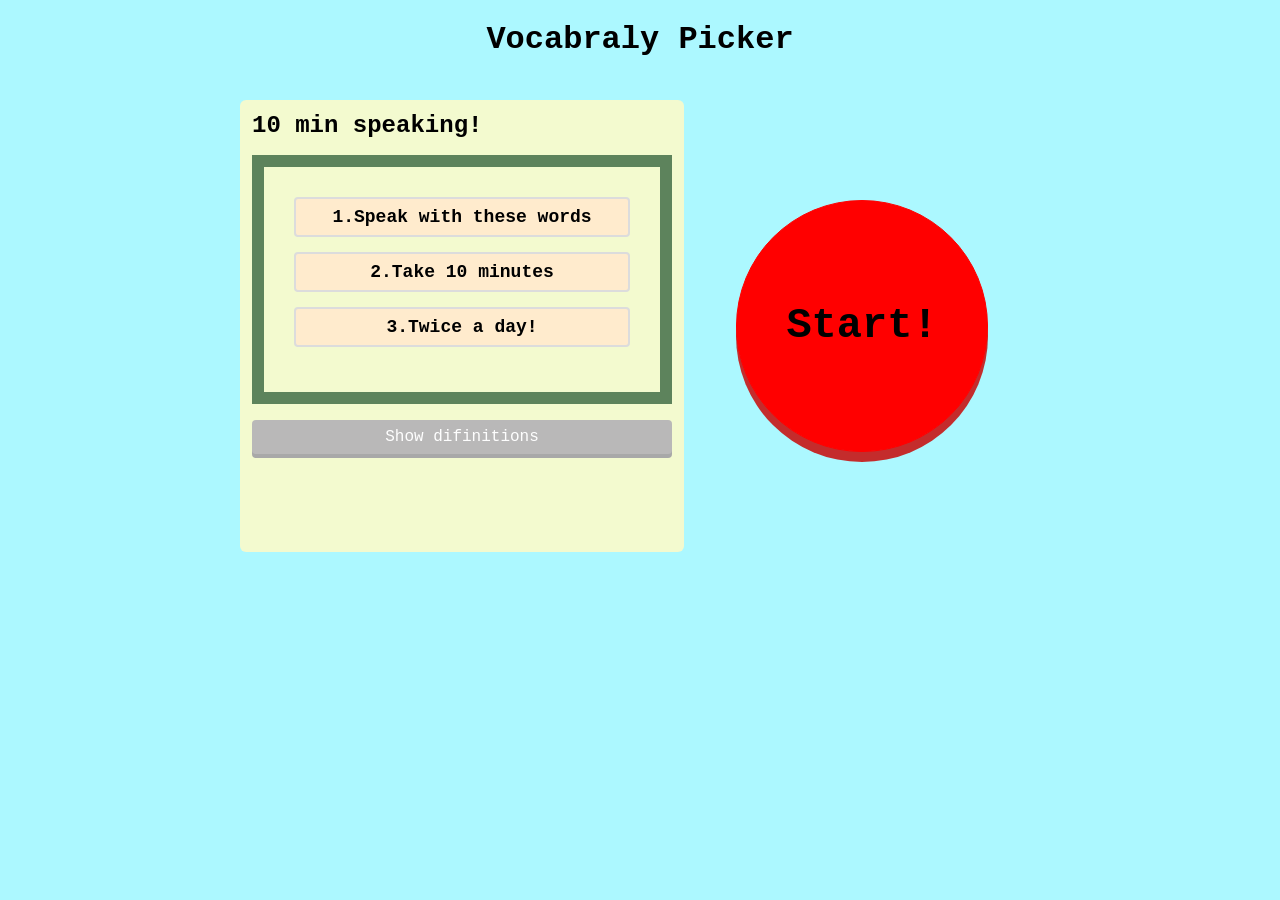
==== index.html @ e0aace04 "Add files via upload" ====
<!DOCTYPE html>
<html lang="en">
<head>
  <meta charset="utf-8">
  <title>Vocabraly Picker</title>
  <link rel="stylesheet" href="css/styles.css">
</head>
<body>
  <h1>Vocabraly Picker</h1>
<section class="wholecontainer">
  <section id="vocacontainer">
    <p id="info">10 min speaking!</p>
    <p id="date"></p>

    <ul id="words">
      <li>1.Speak with these words</li>
      <li>2.Take 10 minutes</li>
      <li>3.Twice a day!</li>
    </ul>
    <div id="btn" class="disabled">Show difinitions</div>
  </section>
  <section id="meanscontainer" class="hidden">
    <p>Difinitions:</p>
    <ul id="means">
      <li>1.Speak with these words</li>
      <li>2.Take 10 minutes</li>
      <li>3.Twice a day!</li>
    </ul>
  </section>
  <section id="pickcontainer">
    <p id="number">Start!</p>
  </section>
</section>

  <script src="js/mainjs.js"></script>
</body>
</html>
---- css/styles.css ----
body{
  font: 14px;
  font-family: 'Courier New', Courier, monospace;
  background: rgb(172, 248, 255);
}

h1{
  text-align: center;
}
.wholecontainer{
  /* background: chartreuse; */
  width: 800px;
  display: flex;
  justify-content: space-between;
  margin: 20px auto;
  padding: 20px;
}

#vocacontainer{
  background: rgb(243, 250, 207);
  padding: 12px;
  width: 420px;
  /* margin: 30px auto; */
  border-radius: 6px;
  position: relative;
}

#info{
  font-weight: bold;
  margin: 0;
  font-size: 24px;
}
#date{
  font-weight: bold;
  margin: 0 0 0 320px;
  font-size: 16px;
  color: red;
}

#words, #means{
  padding: 30px;
  border: 12px solid rgb(93, 131, 92);
}

#words > li, #means > li{
  list-style: none;
  margin: 0 auto;
  padding: 8px;
  text-align: center;
  border: 2px solid gainsboro;
  margin: 0 auto;
  margin-bottom:15px ;
  color: black;
  background: blanchedalmond;
  font-weight: bold;
  font-size: 18px;
  border-radius: 4px;
  cursor: pointer;
  user-select: none;
}

#btn {
  border-radius: 4px;
  padding: 8px;
  margin-bottom: 4px;
  cursor: pointer;
  background: rgb(29, 33, 238);
  text-align: center;
  box-shadow: 0 4px  rgb(25, 28, 201);
  color: #fefefe;
  user-select: none;
  display: block;
  text-decoration: none;
}

#btn.disabled{
  border-radius: 4px;
  padding: 8px;
  margin-bottom: 4px;
  cursor: pointer;
  background: rgb(185, 184, 184);
  text-align: center;
  box-shadow: 0 4px rgb(168, 168, 168);
  color: #fefefe;
}

#pickcontainer{
  width: 250px;
  height: 250px;
  background: red;
  border: 1px solid red;
  border-radius: 180px;
  margin: 100px auto;
  box-shadow: 0 10px 0  rgb(196, 44, 44);
  cursor: pointer;
  user-select: none;
}
#pickcontainer:active{
  margin: 105px auto;
  box-shadow: 0 5px 0 rgb(196, 44, 44);
}
#pickcontainer:hover{
  opacity: 0.8;
}

#number{
  font-size: 42px;
  font-weight: bold;
  text-align: center;
  line-height: 250px;
  padding: 0;
  margin: 0;
}

#meanscontainer{
  width: 300px;
  background: #efefef;
  border-radius: 12px;
  margin: auto;
  padding: 30px;
  position: absolute;
  top: 50px;
  left: 800px;
  right: 0px;
  transition: .4s;
}

#meanscontainer > p{
  font-size: 20px;
  font-weight: bold;
}

#meanscontainer.hidden{
  transform: translateY(-800px);
}


/* #words > li.stateV{
  font-size: 18px;
}
#words > li.stateA{
  color: red;
  font-weight: bold;
} */
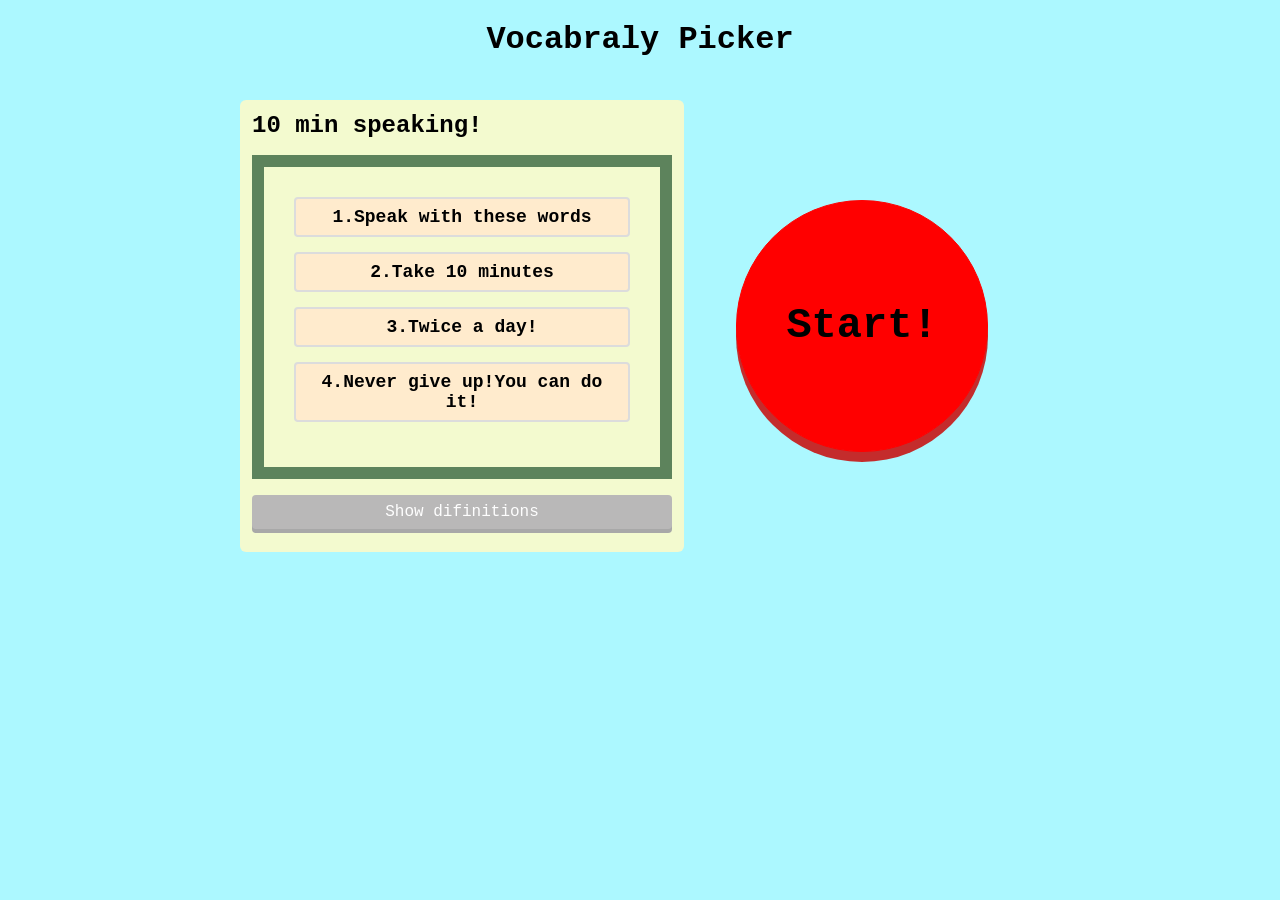
==== commit 578ee497: "Add files via upload" ====
--- a/index.html
+++ b/index.html
@@ -16,15 +16,14 @@
       <li>1.Speak with these words</li>
       <li>2.Take 10 minutes</li>
       <li>3.Twice a day!</li>
+      <li>4.Never give up!You can do it!</li>
     </ul>
     <div id="btn" class="disabled">Show difinitions</div>
   </section>
   <section id="meanscontainer" class="hidden">
     <p>Difinitions:</p>
     <ul id="means">
-      <li>1.Speak with these words</li>
-      <li>2.Take 10 minutes</li>
-      <li>3.Twice a day!</li>
+      
     </ul>
   </section>
   <section id="pickcontainer">
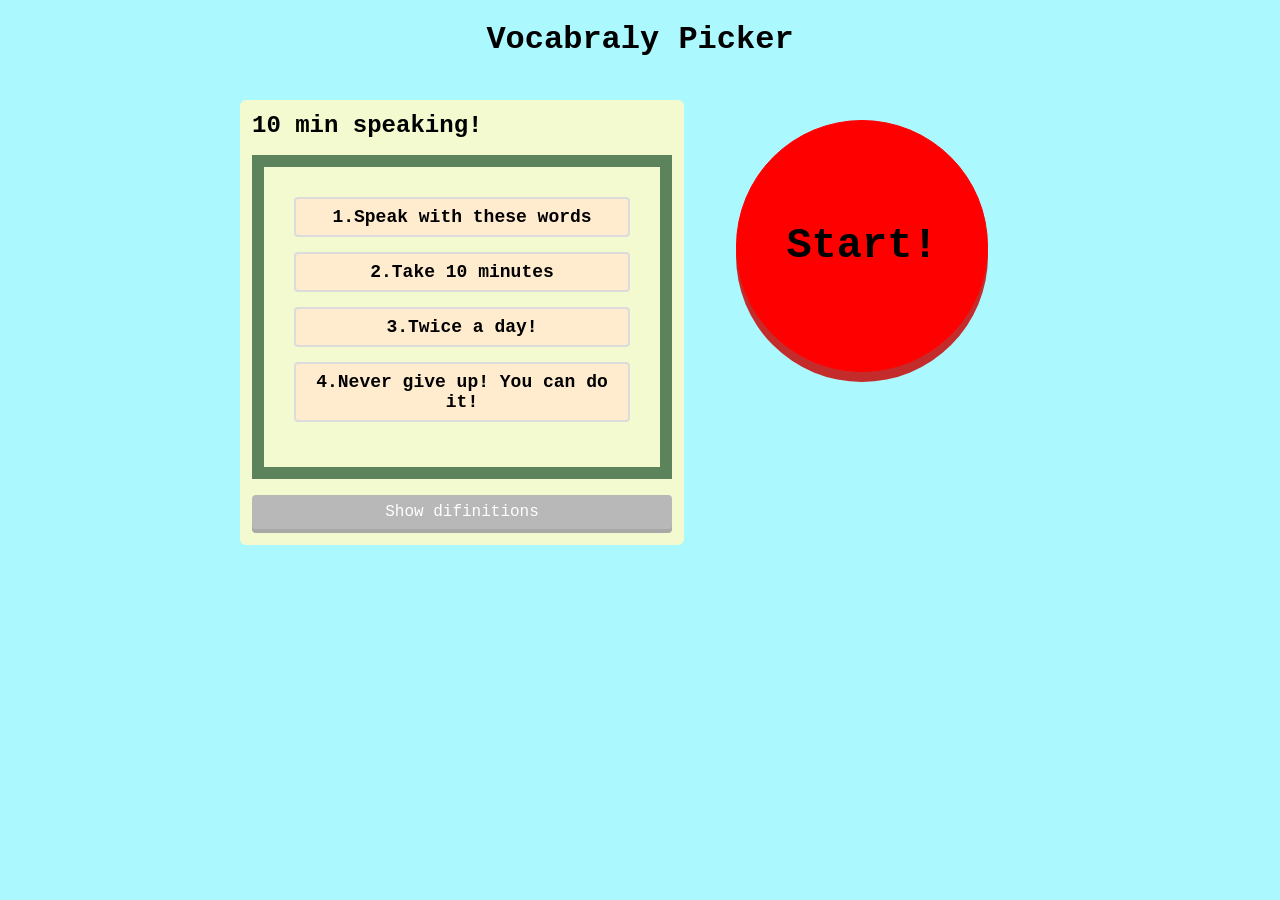
==== commit ebceebfe: "Add files via upload" ====
--- a/index.html
+++ b/index.html
@@ -16,7 +16,7 @@
       <li>1.Speak with these words</li>
       <li>2.Take 10 minutes</li>
       <li>3.Twice a day!</li>
-      <li>4.Never give up!You can do it!</li>
+      <li>4.Never give up! You can do it!</li>
     </ul>
     <div id="btn" class="disabled">Show difinitions</div>
   </section>
--- a/css/styles.css
+++ b/css/styles.css
@@ -9,8 +9,8 @@
 }
 .wholecontainer{
   /* background: chartreuse; */
-  width: 800px;
-  display: flex;
+  width: 400px;
+  /* display: flex; */
   justify-content: space-between;
   margin: 20px auto;
   padding: 20px;
@@ -90,14 +90,14 @@
   background: red;
   border: 1px solid red;
   border-radius: 180px;
-  margin: 100px auto;
+  margin: 20px auto;
   box-shadow: 0 10px 0  rgb(196, 44, 44);
   cursor: pointer;
   user-select: none;
 }
 #pickcontainer:active{
-  margin: 105px auto;
-  box-shadow: 0 5px 0 rgb(196, 44, 44);
+  padding-top: 5px ;
+  box-shadow: none;
 }
 #pickcontainer:hover{
   opacity: 0.8;
@@ -119,8 +119,8 @@
   margin: auto;
   padding: 30px;
   position: absolute;
-  top: 50px;
-  left: 800px;
+  top: 95px;
+  left: 500px;
   right: 0px;
   transition: .4s;
 }
@@ -134,12 +134,15 @@
   transform: translateY(-800px);
 }
 
+@media(min-width:900px){
 
-/* #words > li.stateV{
-  font-size: 18px;
+  .wholecontainer{
+    /* background: chartreuse; */
+    width: 800px;
+    display: flex;
+    justify-content: space-between;
+    margin: 20px auto;
+    padding: 20px;
+  }
+
 }
-#words > li.stateA{
-  color: red;
-  font-weight: bold;
-} */
-
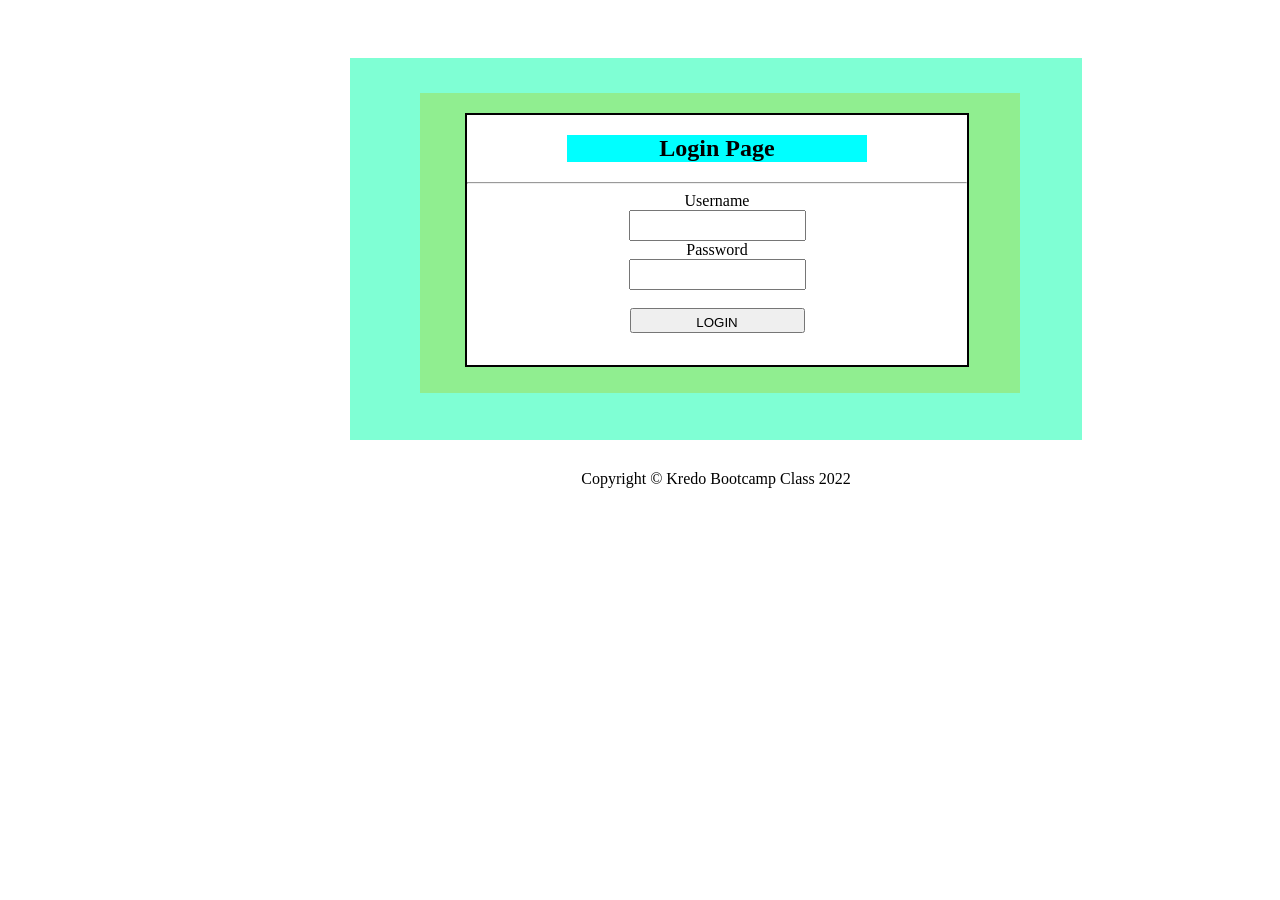
==== commit d8b1c6ad: "Login page" ====
--- a/index.html
+++ b/index.html
@@ -1,36 +1,27 @@
 <!DOCTYPE html>
 <html lang="en">
 <head>
-  <meta charset="utf-8">
-  <title>Vocabraly Picker</title>
-  <link rel="stylesheet" href="css/styles.css">
+  <meta charset="UTF-8">
+  <meta http-equiv="X-UA-Compatible" content="IE=edge">
+  <meta name="viewport" content="width=device-width, initial-scale=1.0">
+  <title>Login Page</title>
+  <link rel="stylesheet" href="mycss/css-loginpage.css">
 </head>
 <body>
-  <h1>Vocabraly Picker</h1>
-<section class="wholecontainer">
-  <section id="vocacontainer">
-    <p id="info">10 min speaking!</p>
-    <p id="date"></p>
-
-    <ul id="words">
-      <li>1.Speak with these words</li>
-      <li>2.Take 10 minutes</li>
-      <li>3.Twice a day!</li>
-      <li>4.Never give up! You can do it!</li>
-    </ul>
-    <div id="btn" class="disabled">Show difinitions</div>
-  </section>
-  <section id="meanscontainer" class="hidden">
-    <p>Difinitions:</p>
-    <ul id="means">
-      
-    </ul>
-  </section>
-  <section id="pickcontainer">
-    <p id="number">Start!</p>
-  </section>
-</section>
-
-  <script src="js/mainjs.js"></script>
+  <div class="back-page">
+    <div class="middle-page">
+      <form action="" method="post" autocomplete="off" class="login-page">
+        <h2>Login Page</h2><hr>
+        <label for="username">Username</label>
+        <input type="text" name="username" id="username">
+        <label for="Password">Password</label>
+        <input type="password" name="password" id="password"><br>
+        <input type="submit" value="LOGIN" name="submit" id="submit">
+      </form>
+    </div>
+    <footer>
+      <p>Copyright &copy; Kredo Bootcamp Class 2022</p>
+    </footer>
+  </div>
 </body>
 </html>
--- a/mycss/css-loginpage.css
+++ b/mycss/css-loginpage.css
@@ -0,0 +1,102 @@
+
+
+/* .back-page{
+  background-color: aquamarine;
+  width: 700px;
+  height: 350px;
+  position: relative;
+  z-index: 1;
+} */
+
+.back-page{
+  background-color: aquamarine;
+  width: 700px;
+  height: 350px;
+  padding: 1em;
+  position: absolute;
+  z-index: 3;
+  left: 350px;
+  margin-top: 50px;
+}
+
+/* .middle-page{
+  background-color: lightgreen;
+  width: 600px;
+  height: 300px;
+  position: relative;
+  z-index: 2;
+  top: 25px;
+  bottom: 25px;
+  right: 50px;
+  left: 50px;
+} */
+
+.middle-page{
+  background-color: lightgreen;
+  width: 600px;
+  height: 300px;
+  position: absolute;
+  z-index: 2;
+  left: 70px;
+  right: 50px;
+  top: 35px;
+}
+
+form h2{
+  background-color: aqua;
+  width: 300px;
+  margin-left: auto;
+  margin-right: auto;
+}
+
+/* .login-page{
+  border: 2px solid black;
+  text-align: center;
+  width: 500px;
+  height: 250px;
+  background-color: #fff;
+  position: relative;
+  z-index: 1;
+  top: 25px;
+  bottom: 25px;
+  right: 50px;
+  left: 50px;
+} */
+
+.login-page{
+  background-color: #fff;
+  border: 2px solid black;
+  text-align: center;
+  z-index: 1;
+  width: 500px;
+  height: 250px;
+  position: absolute;
+  margin: 20px 20px;
+  left: 25px;
+}
+
+label, input{
+  display: block;
+}
+
+input{
+  height: 25px;
+  margin-left:auto;
+  margin-right:auto;
+}
+
+input[type='submit']{
+  width: 175px;
+  padding: 5px;
+}
+
+.login-page input:focus{
+  background-color: lightgreen;
+}
+
+footer{
+  text-align: center;
+  /* background-color: #fff; */
+  position: relative;
+  top: 380px;
+}
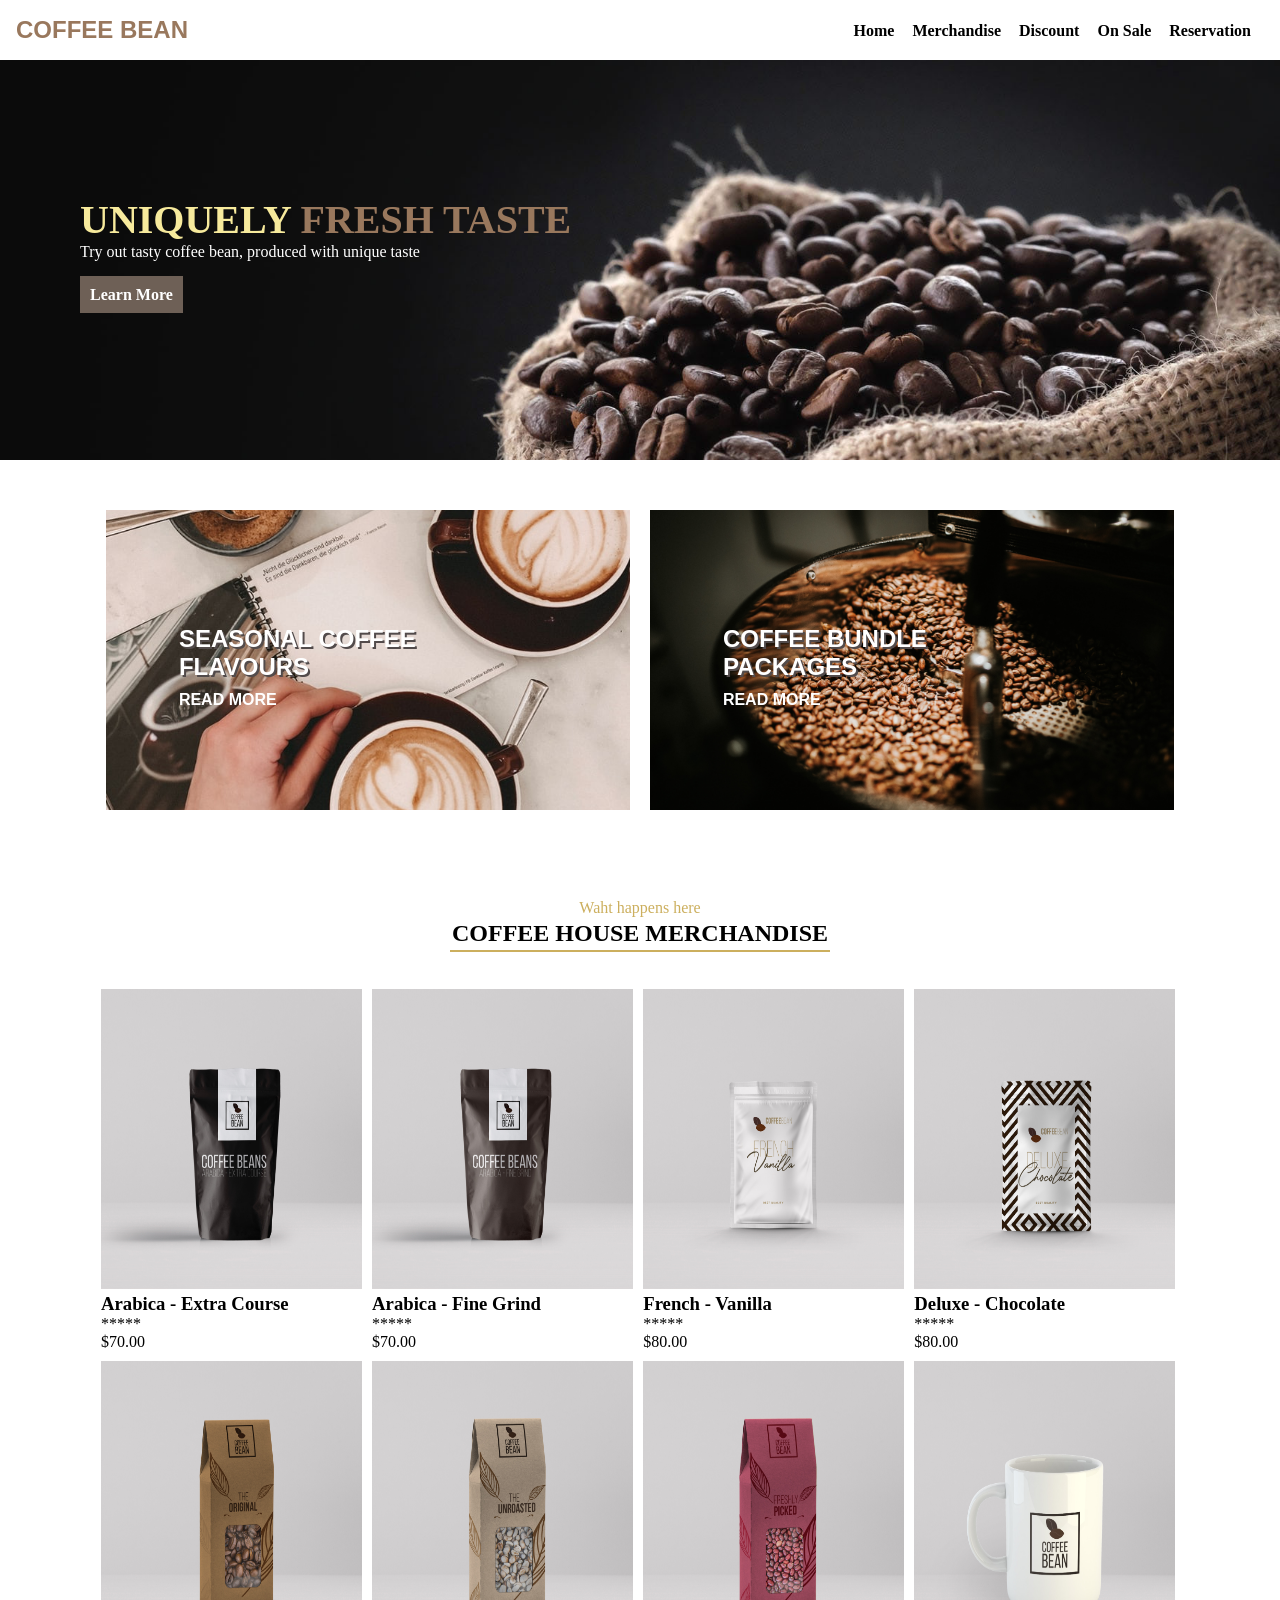
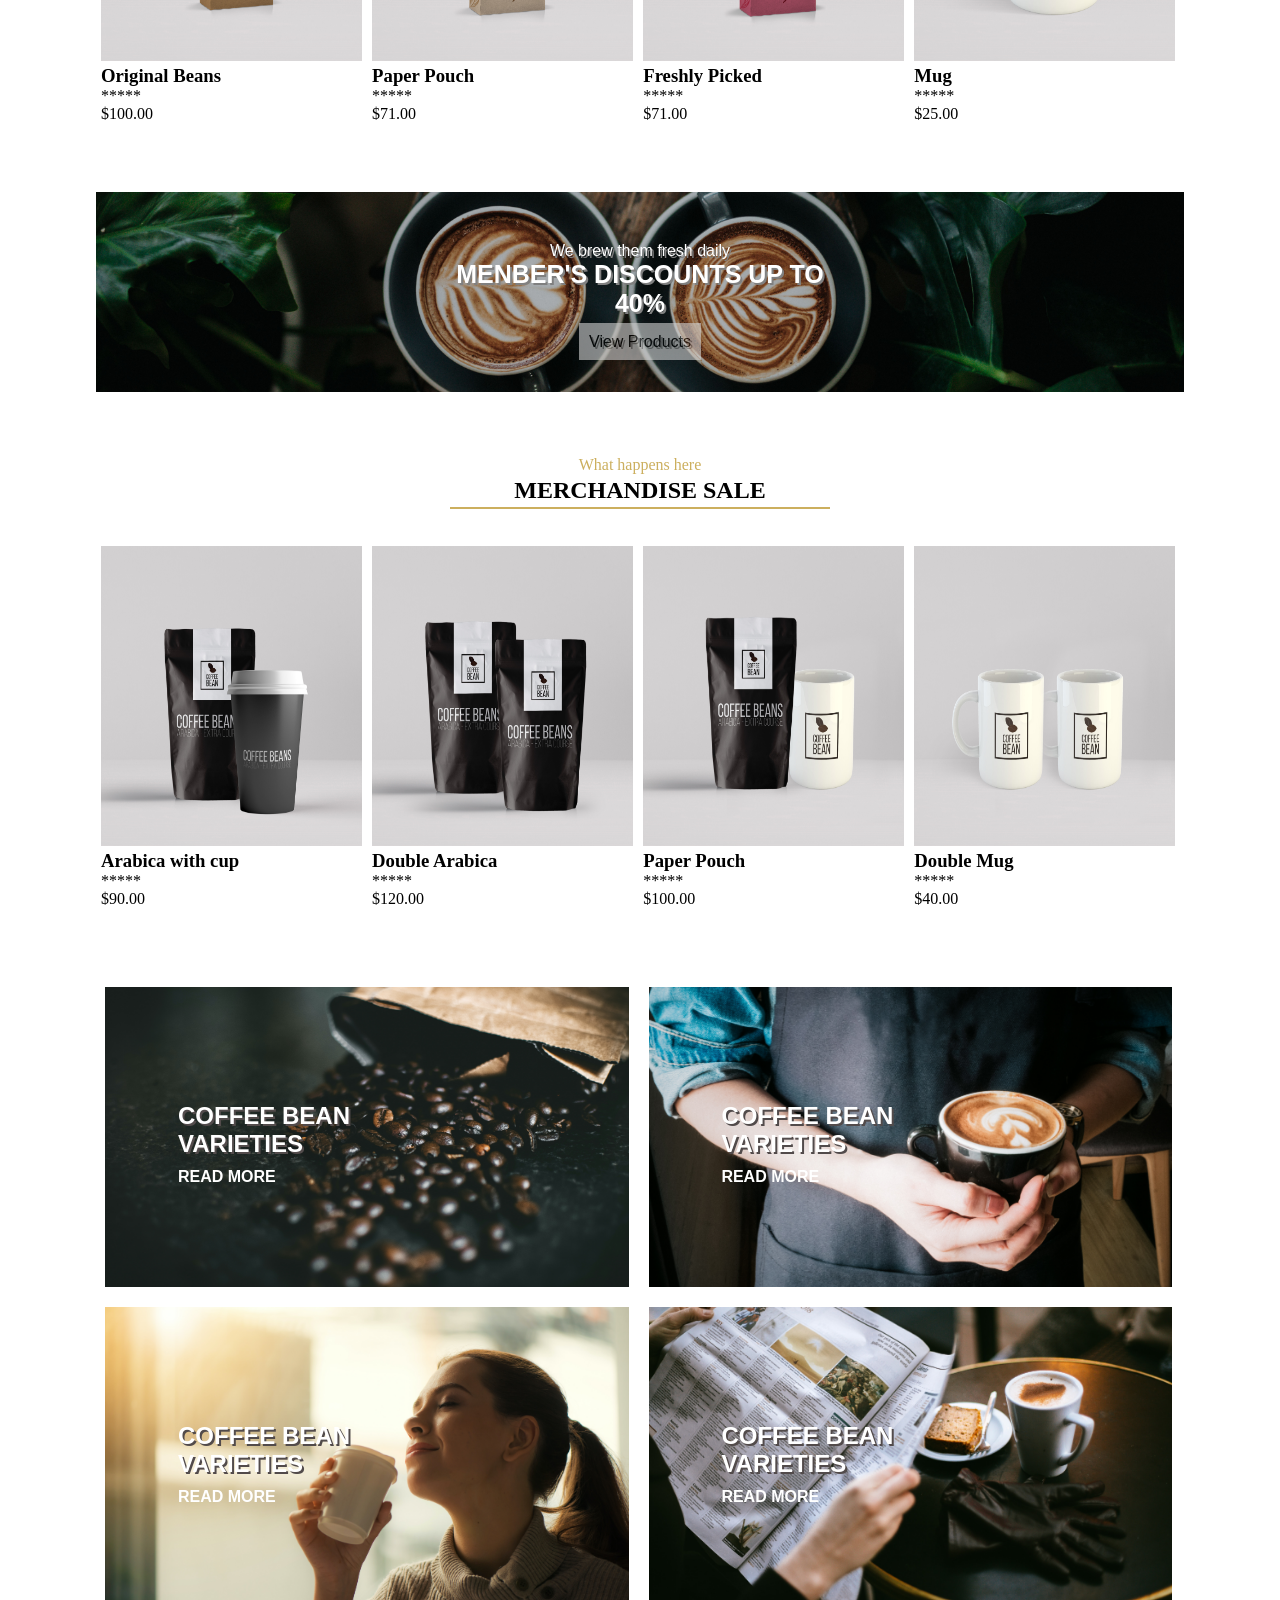
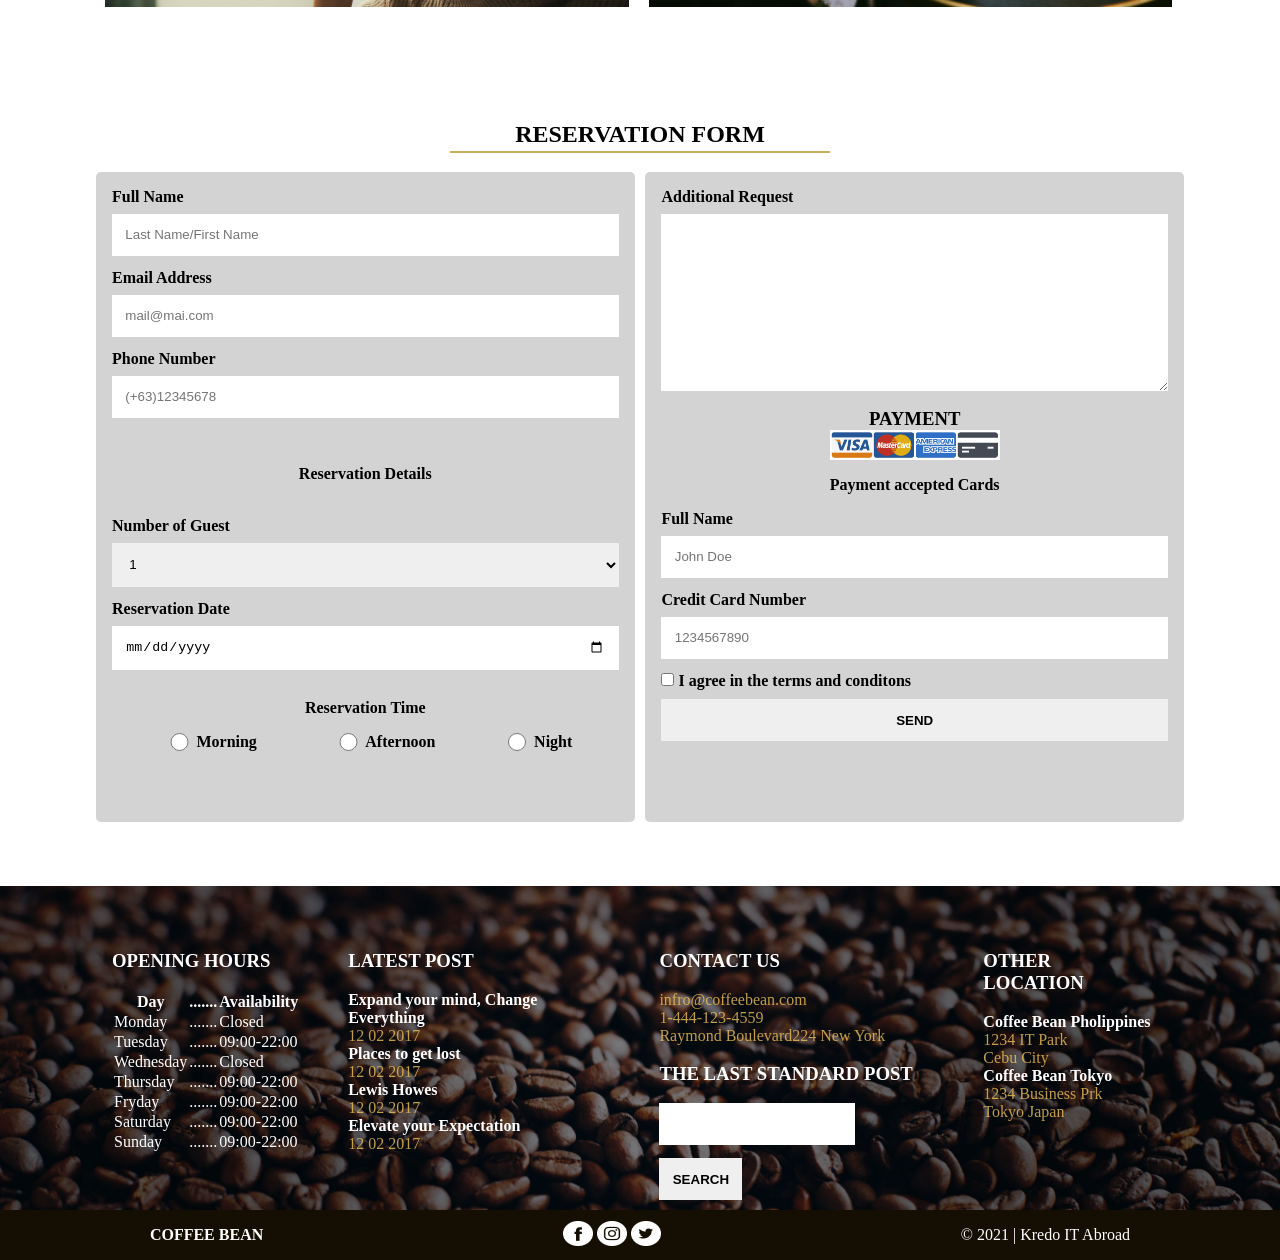
==== commit c57faea9: "Your portfolio uploading" ====
--- a/index.html
+++ b/index.html
@@ -1,27 +1,326 @@
 <!DOCTYPE html>
 <html lang="en">
-<head>
-  <meta charset="UTF-8">
-  <meta http-equiv="X-UA-Compatible" content="IE=edge">
-  <meta name="viewport" content="width=device-width, initial-scale=1.0">
-  <title>Login Page</title>
-  <link rel="stylesheet" href="mycss/css-loginpage.css">
-</head>
-<body>
-  <div class="back-page">
-    <div class="middle-page">
-      <form action="" method="post" autocomplete="off" class="login-page">
-        <h2>Login Page</h2><hr>
-        <label for="username">Username</label>
-        <input type="text" name="username" id="username">
-        <label for="Password">Password</label>
-        <input type="password" name="password" id="password"><br>
-        <input type="submit" value="LOGIN" name="submit" id="submit">
-      </form>
+  <head>
+    <meta charset="UTF-8">
+    <meta http-equiv="X-UA-Compatible" content="IE=edge">
+    <meta name="viewport" content="width=device-width, initial-scale=1.0">
+    <title>Coffee bean portfolio</title>
+    <link rel="stylesheet" href="assets/css/style.css">
+  </head>
+  <body>
+    <!-- Main container -->
+    <div class="wrapper">
+      <!-- navigation -->
+      <nav>
+        <h1><a href="">coffee bean</a></h1>
+        <ul>
+          <li><a href="home">Home</a></li>
+          <li><a href="merch">Merchandise</a></li>
+          <li><a href="discount">Discount</a></li>
+          <li><a href="sale">On Sale</a></li>
+          <li><a href="reserve">Reservation</a></li>
+        </ul>
+      </nav>
+      <!-- end of navigation -->
+      <!-- banner -->
+      <div class="banner">
+        <div class="banner-text">
+          <h1>uniquely <span>fresh taste</span></h1>
+          <p>Try out tasty coffee bean, produced with unique taste</p>
+          <a href="detains">Learn More</a>
+        </div>
+      </div>
+      <!-- end of banner -->
+      <!-- ads -->
+      <div class="ads">
+        <div class="ad1">
+          <div class="ad-text ad1-text">
+            <h2>seasonal coffee flavours</h2>
+            <a href="">read more</a>
+          </div>
+        </div>
+        <div class="ad2">
+          <div class="ad-text ad2-text">
+            <h2>coffee bundle packages</h2>
+            <a href="">read more</a>
+          </div>
+        </div>
+      </div>
+      <!-- end of ads -->
+      <!-- merch -->
+      <div class="merch">
+        <div class="section-header">
+          <p>Waht happens here</p>
+          <h2>coffee house merchandise</h2><hr>
+        </div>
+        <div class="merch-gallary">
+          <div class="merch-item">
+            <img src="assets/images/merch-img1.jpg" alt="">
+            <h3>Arabica - Extra Course</h3>
+            <span>*****</span>
+            <p>$70.00</p>
+          </div>
+          <div class="merch-item">
+            <img src="assets/images/merch-img2.jpg" alt="">
+            <h3>Arabica - Fine Grind</h3>
+            <span>*****</span>
+            <p>$70.00</p>
+          </div>
+          <div class="merch-item">
+            <img src="assets/images/merch-img3.jpg" alt="">
+            <h3>French - Vanilla</h3>
+            <span>*****</span>
+            <p>$80.00</p>
+          </div>
+          <div class="merch-item">
+            <img src="assets/images/merch-img4.jpg" alt="">
+            <h3>Deluxe - Chocolate</h3>
+            <span>*****</span>
+            <p>$80.00</p>
+          </div>
+          <div class="merch-item">
+            <img src="assets/images/merch-img5.jpg" alt="">
+            <h3>Original Beans</h3>
+            <span>*****</span>
+            <p>$100.00</p>
+          </div>
+          <div class="merch-item">
+            <img src="assets/images/merch-img6.jpg" alt="">
+            <h3>Paper Pouch</h3>
+            <span>*****</span>
+            <p>$71.00</p>
+          </div>
+          <div class="merch-item">
+            <img src="assets/images/merch-img7.jpg" alt="">
+            <h3>Freshly Picked</h3>
+            <span>*****</span>
+            <p>$71.00</p>
+          </div>
+          <div class="merch-item">
+            <img src="assets/images/merch-img8.jpg" alt="">
+            <h3>Mug</h3>
+            <span>*****</span>
+            <p>$25.00</p>
+          </div>
+        </div>
+      </div>
+      <!-- edo of merch -->
+      <!-- discount -->
+      <div class="discount">
+        <div class="discount-text">
+          <span>We brew them fresh daily</span>
+          <h2>menber's discounts up to 40%</h2>
+          <a href="">View Products</a>
+        </div>
+      </div>
+      <!-- end of discount -->
+      <!-- merch sales -->
+      <div class="merch" id="sales-container">
+        <div class="section-header" id="sales-section-header">
+          <p>What happens here</p>
+          <h2>merchandise sale</h2>
+          <hr>
+        </div>
+        <div class="merch-gallary" id="sales-galary">
+          <div class="merch-item" id="sales-item">
+            <img src="assets/images/merch-img9.jpg" alt="">
+            <h3>Arabica with cup</h3>
+            <span>*****</span>
+            <p>$90.00</p>
+          </div>
+          <div class="merch-item" id="sales-item">
+            <img src="assets/images/merch-img10.jpg" alt="">
+            <h3>Double Arabica</h3>
+            <span>*****</span>
+            <p>$120.00</p>
+          </div>
+          <div class="merch-item" id="sales-item">
+            <img src="assets/images/merch-img11.jpg" alt="">
+            <h3>Paper Pouch</h3>
+            <span>*****</span>
+            <p>$100.00</p>
+          </div>
+          <div class="merch-item" id="sales-item">
+            <img src="assets/images/merch-img12.jpg" alt="">
+            <h3>Double Mug</h3>
+            <span>*****</span>
+            <p>$40.00</p>
+          </div>
+        </div>
+      </div>
+      <!-- end of merch sales -->
+      <!-- ads2 -->
+      <div class="ads2">
+        <div class="ad3"> <!-- ->ads-item ad[num] -->
+          <div class="ad-text ad3-text"> <!-- ->ads-text ad[num]-text -->
+            <h2>coffee bean varieties</h2>
+            <a href="">read more</a>
+          </div>
+        </div>
+        <div class="ad4">
+          <div class="ad-text ad4-text">
+            <h2>coffee bean varieties</h2>
+            <a href="">read more</a>
+          </div>
+        </div>
+        <div class="ad5">
+          <div class="ad-text ad5-text">
+            <h2>coffee bean varieties</h2>
+            <a href="">read more</a>
+          </div>
+        </div>
+        <div class="ad6">
+          <div class="ad-text ad6-text">
+            <h2>coffee bean varieties</h2>
+            <a href="">read more</a>
+          </div>
+        </div>
+      </div>
+      <!-- end of ads2 -->
+      <!-- reservation form -->
+      <div class="reservation-form">
+        <div class="section-header" id="reservation-header">
+          <h2>Reservation form</h2>
+          <hr>
+        </div>
+        <div class="form-main-container">
+          <form action="" method="post" autocomplete="off">
+            <div class="form-container">
+              <label for="" id="fullname">Full Name</label>
+              <input type="text" name="fullname" id="fullname" placeholder="Last Name/First Name" required><br>
+              <label for="" id="email">Email Address</label>
+              <input type="email" name="email" id="email" placeholder="mail@mai.com" required><br>
+              <label for="" id="phone">Phone Number</label>
+              <input type="tel" name="phone" id="phone" placeholder="(+63)12345678" required><br><br>
+              <p>Reservation Details</p><br>
+              <label for="">Number of Guest</label>
+              <select name="guest" id="guest">
+                <option value="1">1</option>
+                <option value="2">2</option>
+                <option value="3">3</option>
+                <option value="4">4</option>
+                <option value="5">5</option>
+              </select>
+              <label for="">Reservation Date</label>
+              <input type="date" name="reserve-date" id="date"><br>
+              <p>Reservation Time</p>
+              <div class="reserve-time">
+                <input type="radio" name="time" id="time" value="morning">
+                <label for="" name="morning">Morning</label>
+                <input type="radio" name="time" id="time" value="afternoot">
+                <label for="" name="afternoon">Afternoon</label>
+                <input type="radio" name="time" id="time" value="night">
+                <label for="" name="night">Night</label>
+              </div>
+            </div>
+            <div class="form-container">
+              <label for="">Additional Request</label>
+              <textarea name="request" id="request" cols="20" rows="10"></textarea>
+              <!-- Payment method -->
+              <h3>payment</h3>
+              <p>Payment accepted Cards</p>
+              <label for="">Full Name</label>
+              <input type="text" name="fullname-credit" id="fullname-credit" placeholder="John Doe">
+              <label for="">Credit Card Number</label>
+              <input type="number" name="credit-number" id="credit-number" placeholder="1234567890">
+              <div class="checkbox-div">
+                <input type="checkbox" name="agreement" id="agreement">
+                <label for="">I agree in the terms and conditons</label>
+              </div>
+              <input type="submit" value="SEND">
+            </div>
+          </form>
+        </div>
+      </div>
+      <!-- end of reservation form -->
+      <!-- footer -->
+      <footer>
+        <div class="footer-container">
+          <div>
+            <table>
+              <h3>opening hours</h3>
+              <thead>
+                <th>Day</th>
+                <th>.......</th>
+                <th>Availability</th>
+              </thead>
+              <tr>
+                <td>Monday</td>
+                <td>.......</td>
+                <td>Closed</td>
+              </tr>
+              <tr>
+                <td>Tuesday</td>
+                <td>.......</td>
+                <td>09:00-22:00</td>
+              </tr>
+              <tr>
+                <td>Wednesday</td>
+                <td>.......</td>
+                <td>Closed</td>
+              </tr>
+              <tr>
+                <td>Thursday</td>
+                <td>.......</td>
+                <td>09:00-22:00</td>
+              </tr>
+              <tr>
+                <td>Fryday</td>
+                <td>.......</td>
+                <td>09:00-22:00</td>
+              </tr>
+              <tr>
+                <td>Saturday</td>
+                <td>.......</td>
+                <td>09:00-22:00</td>
+              </tr>
+              <tr>
+                <td>Sunday</td>
+                <td>.......</td>
+                <td>09:00-22:00</td>
+              </tr>
+            </table>
+          </div>
+          <div>
+            <h3>latest post</h3>
+            <h4>Expand your mind, Change Everything</h4>
+            <p>12 02 2017</p>
+            <h4>Places to get lost</h4>
+            <p>12 02 2017</p>
+            <h4>Lewis Howes</h4>
+            <p>12 02 2017</p>
+            <h4>Elevate your Expectation</h4>
+            <p>12 02 2017</p>
+          </div>
+          <div>
+            <h3>contact us</h3>
+            <p><span>infro@coffeebean.com</span><span>1-444-123-4559</span><span>Raymond Boulevard224 New York</span></p>
+            <br>
+            <h3>the last standard post</h3>
+            <form action="" method="post">
+              <input type="search" name="search-area" id="search-area">
+              <input type="submit" value="SEARCH">
+            </form>
+          </div>
+          <div>
+            <h3>other location</h3>
+            <h4>Coffee Bean Pholippines</h4>
+            <p>1234 IT Park<span>Cebu City</span></p>
+            <h4>Coffee Bean Tokyo</h4>
+            <p>1234 Business Prk<span>Tokyo Japan</span></p>
+          </div>
+        </div>
+        <div class="footer-of-footer">
+          <span class="left">coffee bean</span>
+          <span class="images">
+            <a href="https://www.facebook.com/"><img src="assets/images/icon-fb.png" alt="icon-fb"></a>
+            <a href="https://www.instagram.com/"></a><img src="assets/images/icon-ig.png" alt="icon-ig"></a>
+            <a href="https://twitter.com/"></a><img src="assets/images/icon-tw.png" alt="icon-tw"></a>
+          </span>
+          <span>&copy 2021 | Kredo IT Abroad</span>
+        </div>
+      </footer>
+      <!-- end of footer -->
     </div>
-    <footer>
-      <p>Copyright &copy; Kredo Bootcamp Class 2022</p>
-    </footer>
-  </div>
-</body>
+  </body>
 </html>
--- a/assets/css/style.css
+++ b/assets/css/style.css
@@ -0,0 +1,531 @@
+
+  @import url('https://fonts.googleapis.com/css2?family=Raleway:wght@200&family=Roboto:wght@300&family=Sofia&display=swap');
+
+*{
+  margin: 0;
+  padding: 0;
+  box-sizing: border-box;
+  outline: none;
+  border: none;
+}
+
+/* --main container-- */
+.wrapper{
+  width: 100%;
+  margin: auto;
+  background-color: #fff;
+  position: relative;
+}
+
+/* --main container-- */
+
+/* --navigation bar-- */
+nav{
+  /* margin: 1em 0px; */
+  /* temporary */
+  /* background-color: aqua; */
+  padding: 1em 1em;
+  height: 60px;
+  position: sticky;
+  top: -1px;
+  background-color: #fff;
+  z-index: 1;
+}
+
+nav h1 a{
+  text-decoration: none;
+  font-family: 'Raleway';
+  color: #99785d;
+  text-transform: uppercase;
+  font-family: 'Franklin Gothic Medium', 'Arial Narrow', Arial, sans-serif;
+  float: left;
+  line-height: normal;
+}
+
+nav ul{
+  /* temporary */
+  /* border: 2px solid black; */
+  float: right;
+  padding: 6px;
+}
+
+nav ul li{
+  position: sticky;
+  display: inline;
+  /* temporary */
+  /* background-color: aquamarine; */
+  padding: 2px;
+  margin: 5px;
+  font-weight: 700;
+}
+
+nav ul li a{
+  text-decoration: none;
+  color: black;
+}
+
+/* --navigation bar-- */
+
+
+/* --banner-- */
+
+.banner{
+  width: 100%;
+  height: 400px;
+  background-image: url('../images/test.jpg');
+  background-size: cover;
+  position: relative;
+  margin-bottom: 25px;
+}
+
+.banner-text{
+  /* temporary */
+  /* border: 2px solid #fff; */
+  position: absolute;
+  top: 30%;
+  left: 5%;
+  padding: 1em;
+}
+
+.banner-text h1{
+  text-transform: uppercase;
+  color: #f7ea9c;
+  font-size: 40px;
+  /* margin: 5px; */
+}
+
+.banner-text h1 span{
+  color: #99785d;
+}
+
+.banner-text p{
+  color: #fff;
+  /* temporary */
+  /* background-color: aqua; */
+  margin-bottom: 25px;
+}
+
+.banner-text a{
+  padding: 10px;
+  text-decoration: none;
+  font-weight: bold;
+  color: #fff;
+  background-color: #6e6056
+}
+
+.banner-text a:hover{
+  opacity: 0.6;
+}
+
+/* --banner-- */
+
+/* --ads-- */
+.ads{
+  width: 85%;
+  height: 350px;
+  /* temporary */
+  /* background-color: aqua; */
+  /* padding: 55px; */
+  display: flex;
+  margin: auto;
+}
+
+.ad1{
+  background-image: url('../images/ads-img1.jpg');
+  /* background-size: 100%; */
+  background-size: cover;
+  background-repeat: no-repeat;
+  background-position: center;
+  width: 100%;
+  height: 300px;
+  margin: 10px;
+  flex-grow: 1;
+  /* float: left; */
+  align-self: center;
+}
+
+.ad2{
+  background-image: url('../images/ads-img2.jpg');
+  /* background-size: 100%; */
+  background-size: cover;
+  background-repeat: no-repeat;
+  background-position: center;
+  width: 100%;
+  height: 300px;
+  margin: 10px;
+  flex-grow: 1;
+  /* float: left; */
+  align-self: center;
+}
+
+.ad-text{
+  font-family: 'Franklin Gothic Medium', 'Arial Narrow', Arial, sans-serif;
+  text-transform: uppercase;
+  color: #fff;
+  width: 280px;
+  height: 120px;
+  padding: 10px;
+  position: relative;
+  top: 35%;
+  left: 12%;
+  /* temporary */
+  /* background-color: #f7ea9c; */
+}
+
+.ad-text a{
+  text-decoration: none;
+  font-weight: bold;
+  color: #fff;
+}
+
+.ad-text h2{
+  margin-bottom: 10px;
+  text-shadow: rgb(82, 75, 75) 2px 2px;
+}
+
+.ad-text h2{
+  margin-bottom: 10px;
+  text-shadow: rgb(82, 75, 75) 2px 2px;
+}
+
+/* --end of ads-- */
+
+
+/* --Merchandise-- */
+.merch{
+  width: 85%;
+  margin: 4em auto;
+  position: relative;
+}
+
+.section-header p{
+  text-align: center;
+  color: #ccaf5e;
+  margin-bottom: 3px;
+}
+
+.section-header h2{
+  text-align: center;
+  text-transform: uppercase;
+}
+
+.section-header hr{
+  width: 35%;
+  height: 2px;
+  background-color: #ccaf5e;
+  margin: 3px auto;
+}
+
+.merch-gallary{
+  margin: 2em auto;
+  padding: 0;
+  overflow: auto;
+}
+
+.merch-item{
+  width: 24%;
+  margin: 5px;
+  /* background-color: #6e6056; */
+  float: left;
+}
+
+.merch-item:nth-child(4){
+  margin-right: 0;
+}
+
+.merch-item:nth-child(8){
+  margin-right: 0;
+}
+
+.merch-item img{
+  width: 100%;
+  height: 300px;
+}
+
+/* --end of Merchandise-- */
+
+/* discount */
+.discount{
+  width: 85%;
+  height: 200px;
+  background-image: url('../images/discount-img.jpg');
+  background-size: cover;
+  background-position: center;
+  position: relative;
+  margin: auto;
+  margin-bottom: 25px;
+}
+
+.discount-text{
+  width: 400px;
+  height: 100px;
+  color: #fff;
+  font-family: 'Franklin Gothic Medium', 'Arial Narrow', Arial, sans-serif;
+  text-shadow: 2px 2px gray;
+  position: relative;
+  text-align: center;
+  margin: auto;
+  top: 25%;
+}
+
+.discount-text span{
+  margin-bottom: 20px;
+}
+
+.discount-text h2{
+  font-size: 25px;
+  text-transform: uppercase;
+  margin-bottom: 15px;
+}
+
+.discount-text a{
+  text-decoration: none;
+  color: black;
+  background-color: lightgray;
+  padding: 10px;
+  opacity: 0.6;
+}
+
+/* end of discount */
+
+
+
+/* ads2 */
+.ads2{
+  width: 87%;
+  height: 680px;
+  /* temporary */
+  /* background-color: #ccaf5e; */
+  margin: auto;
+  left: 12px;
+  overflow: auto;
+  position: relative;
+}
+
+.ad3{
+  background-image: url('../images/ads-img3.jpg');
+  background-size: cover;
+  background-position: center;
+  background-repeat: no-repeat;
+  width: 47%;
+  height: 300px;
+  float: left;
+  margin: 10px;
+}
+
+.ad4{
+  background-image: url('../images/ads-img4.jpg');
+  background-size: cover;
+  background-position: center;
+  background-repeat: no-repeat;
+  width: 47%;
+  height: 300px;
+  float: left;
+  margin: 10px;
+  margin-right: 0;
+}
+
+.ad5{
+  background-image: url('../images/ads-img5.jpg');
+  background-size: cover;
+  background-position: center;
+  background-repeat: no-repeat;
+  width: 47%;
+  height: 300px;
+  float: left;
+  margin: 10px;
+}
+
+.ad6{
+  background-image: url('../images/ads-img6.jpg');
+  background-size: cover;
+  background-position: center;
+  background-repeat: no-repeat;
+  width: 47%;
+  height: 300px;
+  float: left;
+  margin: 10px;
+  margin-right: 0;
+}
+
+/* end of ads2 */
+
+/* reservation form */
+.reservation-form{
+  width: 85%;
+  margin: 4em auto;
+  /* position: relative; */
+  /* temporary (better use outline)*/
+  /* outline:2px solid #6e6056; */
+}
+
+form{
+  overflow: auto;
+  /* display: block; */
+}
+
+.form-container{
+  width: 49.5%;
+  height: 650px;
+  background-color: lightgray;
+  padding: 1em;
+  float: left;
+  /* margin: 10px; */
+  margin-top: 1em;
+  border-radius: 5px;
+  /* tempo */
+  /* outline:2px solid #6e6056; */
+}
+
+.form-container:nth-child(1){
+  margin-right: 1%;
+}
+
+form label,
+form select,
+form input,
+form textarea{
+  display: inline-block;
+  width: 100%;
+  padding: 1em;
+  margin-bottom: 1em;
+}
+
+form label{
+  padding: 0;
+  margin-bottom: .5em;
+  font-weight: 700;
+}
+
+
+/* .reserve-time *{
+  width: auto;
+} */
+
+.reserve-time {
+  display: flex;
+}
+
+.reserve-time label{
+  margin: 0;
+}
+
+.reserve-time input[type="radio"]{
+  position: relative;
+  left: 5%;
+  margin: 0;
+}
+
+form p{
+  text-align: center;
+  margin: 1em;
+  font-weight: 700;
+}
+
+form h3{
+  text-transform: uppercase;
+  text-align: center;
+  font-weight: 700;
+}
+
+form h3::after{
+  content: "";
+  background-image: url('../images/reservation-cards.png');
+  background-size: cover;
+  background-position: center;
+  width: 170px;
+  height: 30px;
+  margin: auto;
+  display: block;
+}
+
+.checkbox-div *{
+  /* display: inline-block; */
+  /* display: inline; */
+  width: auto;
+  /* display: flex; */
+
+} 
+
+input[type="submit"]{
+  font-weight: 700;
+}
+
+input[type="submit"]:hover{
+  background-color: #f7ea9c;
+}
+/* end of reservation form */
+
+
+/* footer */
+footer{
+  background-image: url('../images/footer-img.jpg');
+  background-position: center;
+  background-size: cover;
+  width: 100%;
+  height: auto;
+  color: #fff;
+  /* padding: 2em; */
+}
+
+.footer-container{
+  display: flex;
+  /* temp */
+  /* border: 2px solid aqua; */
+  width: 85%;
+  margin: 10px auto;
+  /* padding-top: 2em; */
+}
+
+.footer-container div{
+  margin-top: 4em;
+  margin-right: 2em;
+  margin-left: 1em;
+  height: 250px;
+}
+
+.footer-container div h3{
+  margin-bottom: 1em;
+  text-transform: uppercase;
+}
+
+.footer-container div p{
+  color: #f0c256;
+  opacity: .8;
+}
+
+.footer-container div p span{
+  display: block;
+}
+
+.footer-container div:nth-child(3) form * {
+  width: auto;
+}
+
+.footer-of-footer{
+  background-color: #140f02;
+  width: 100%;
+  height: 50px;
+  display: flex;
+}
+
+.footer-of-footer span{
+  flex-grow: 1;
+  /* temp */
+  /* border:2px solid #ccaf5e; */
+  text-align: center;
+  align-self: center;
+  font-weight: 500;
+}
+
+.footer-of-footer .left{
+  text-transform: uppercase;
+  font-weight: 700;
+}
+
+.images img{
+  width: 30px;
+  height: 25px;
+}
+
+/* end of footer */
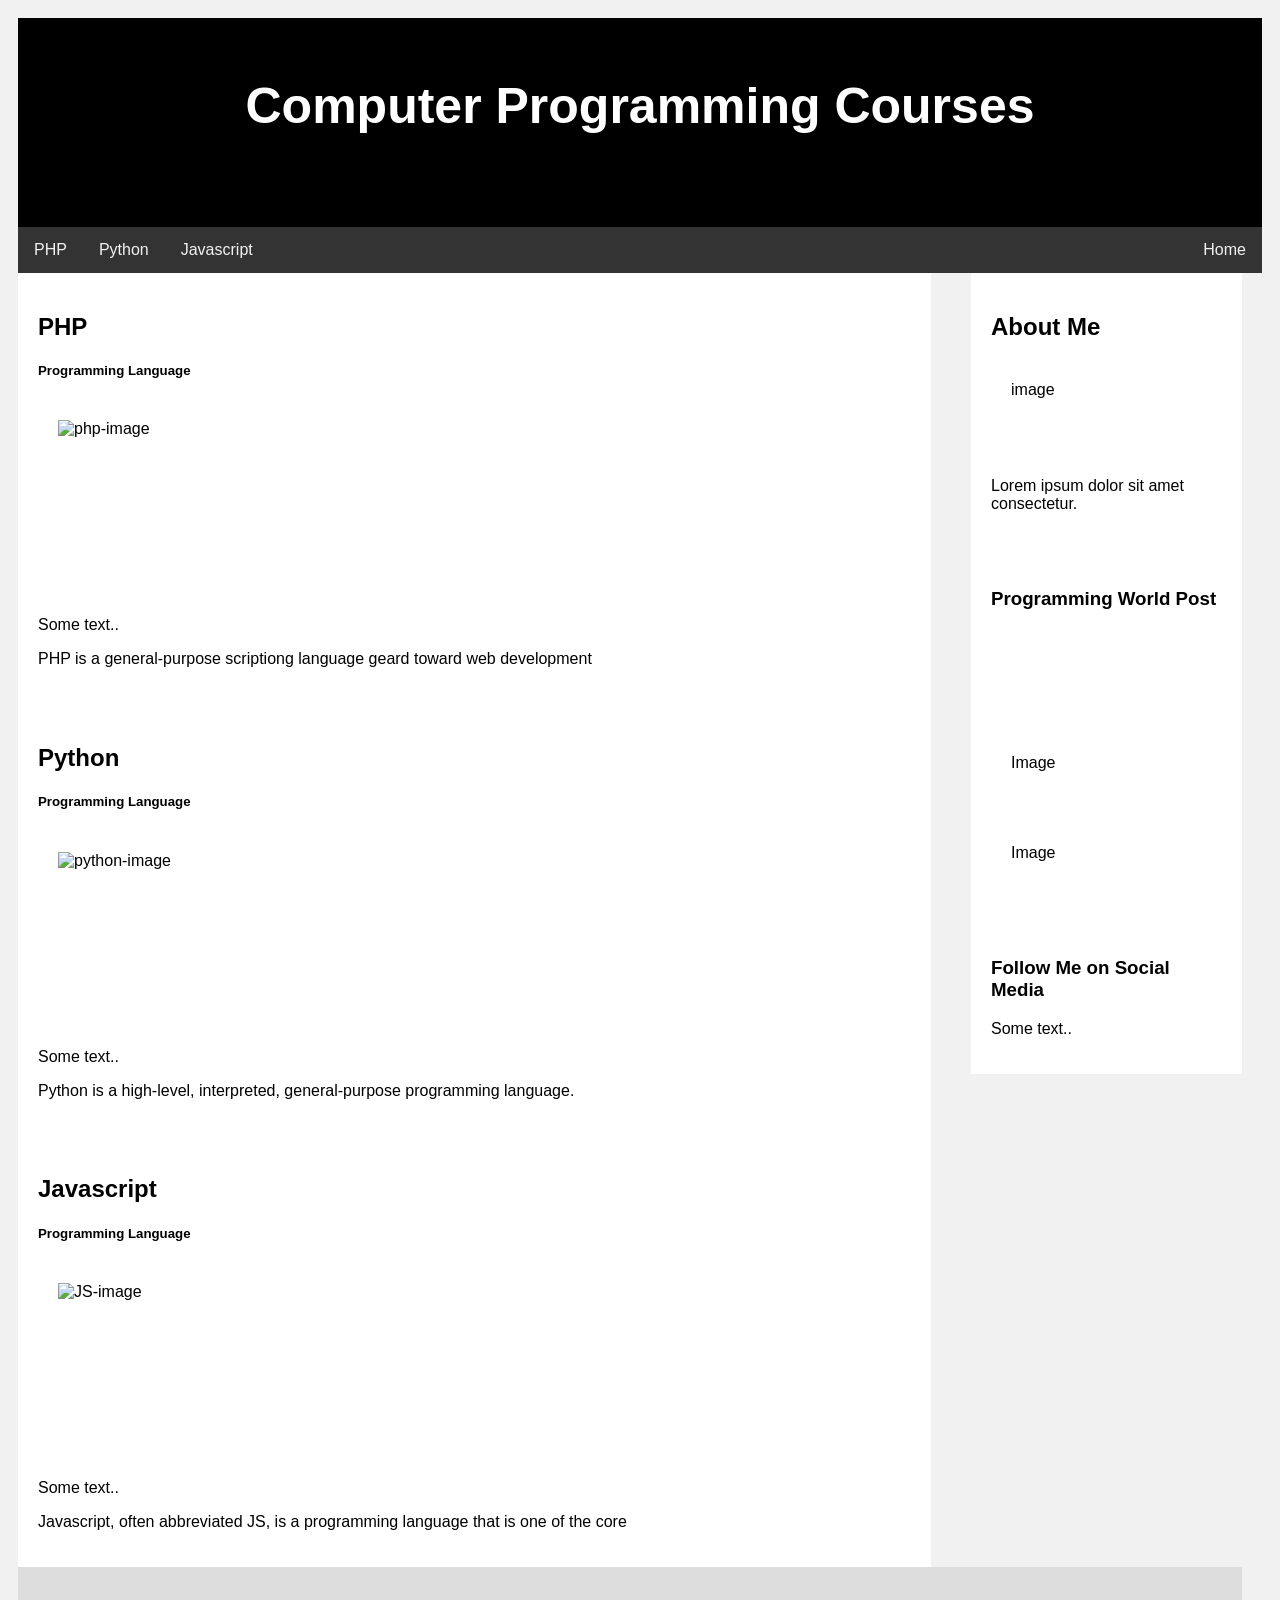
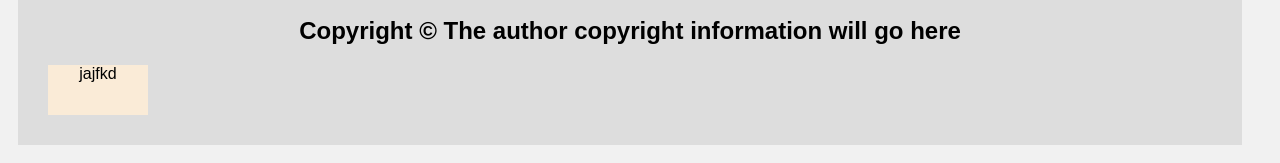
==== commit 4ed10092: "Responsive" ====
--- a/index.html
+++ b/index.html
@@ -1,326 +1,72 @@
 <!DOCTYPE html>
 <html lang="en">
-  <head>
-    <meta charset="UTF-8">
-    <meta http-equiv="X-UA-Compatible" content="IE=edge">
-    <meta name="viewport" content="width=device-width, initial-scale=1.0">
-    <title>Coffee bean portfolio</title>
-    <link rel="stylesheet" href="assets/css/style.css">
-  </head>
-  <body>
-    <!-- Main container -->
-    <div class="wrapper">
-      <!-- navigation -->
-      <nav>
-        <h1><a href="">coffee bean</a></h1>
-        <ul>
-          <li><a href="home">Home</a></li>
-          <li><a href="merch">Merchandise</a></li>
-          <li><a href="discount">Discount</a></li>
-          <li><a href="sale">On Sale</a></li>
-          <li><a href="reserve">Reservation</a></li>
-        </ul>
-      </nav>
-      <!-- end of navigation -->
-      <!-- banner -->
-      <div class="banner">
-        <div class="banner-text">
-          <h1>uniquely <span>fresh taste</span></h1>
-          <p>Try out tasty coffee bean, produced with unique taste</p>
-          <a href="detains">Learn More</a>
-        </div>
+<head>
+  <meta charset="UTF-8">
+  <meta http-equiv="X-UA-Compatible" content="IE=edge">
+  <meta name="viewport" content="width=device-width, initial-scale=1.0">
+  <title>responsive</title>
+  <link rel="stylesheet" href="css/css-responsive.css">
+</head>
+<body>
+  <!-- -- header -- -->
+  <div class="header">
+    <h1>Computer Programming Courses</h1>
+    <p>We listed some fo the most commonly used programming language</p>
+  </div>
+  <!-- -- nav -- -->
+  <div class="topnav">
+    <a href="#php">PHP</a>
+    <a href="#python">Python</a>
+    <a href="#java-script">Javascript</a>
+    <a href="#" style="float: right;">Home</a>
+  </div>
+  <!-- -- row -- -->
+  <div class="row">
+    <div class="leftcolumn">
+      <div class="card" id="php">
+        <h2>PHP</h2>
+        <h5>Programming Language</h5>
+        <div class="sample-image" style="height: 200px;"><img src="" alt="php-image"></div>
+        <p>Some text..</p>
+        <p>PHP is a general-purpose scriptiong language geard toward web development</p>
       </div>
-      <!-- end of banner -->
-      <!-- ads -->
-      <div class="ads">
-        <div class="ad1">
-          <div class="ad-text ad1-text">
-            <h2>seasonal coffee flavours</h2>
-            <a href="">read more</a>
-          </div>
-        </div>
-        <div class="ad2">
-          <div class="ad-text ad2-text">
-            <h2>coffee bundle packages</h2>
-            <a href="">read more</a>
-          </div>
-        </div>
+      <div class="card" id="python">
+        <h2>Python</h2>
+        <h5>Programming Language</h5>
+        <div class="sample-image" style="height: 200px;"><img src="" alt="python-image"></div>
+        <p>Some text..</p>
+        <p>Python is a high-level, interpreted, general-purpose programming language.</p>
       </div>
-      <!-- end of ads -->
-      <!-- merch -->
-      <div class="merch">
-        <div class="section-header">
-          <p>Waht happens here</p>
-          <h2>coffee house merchandise</h2><hr>
-        </div>
-        <div class="merch-gallary">
-          <div class="merch-item">
-            <img src="assets/images/merch-img1.jpg" alt="">
-            <h3>Arabica - Extra Course</h3>
-            <span>*****</span>
-            <p>$70.00</p>
-          </div>
-          <div class="merch-item">
-            <img src="assets/images/merch-img2.jpg" alt="">
-            <h3>Arabica - Fine Grind</h3>
-            <span>*****</span>
-            <p>$70.00</p>
-          </div>
-          <div class="merch-item">
-            <img src="assets/images/merch-img3.jpg" alt="">
-            <h3>French - Vanilla</h3>
-            <span>*****</span>
-            <p>$80.00</p>
-          </div>
-          <div class="merch-item">
-            <img src="assets/images/merch-img4.jpg" alt="">
-            <h3>Deluxe - Chocolate</h3>
-            <span>*****</span>
-            <p>$80.00</p>
-          </div>
-          <div class="merch-item">
-            <img src="assets/images/merch-img5.jpg" alt="">
-            <h3>Original Beans</h3>
-            <span>*****</span>
-            <p>$100.00</p>
-          </div>
-          <div class="merch-item">
-            <img src="assets/images/merch-img6.jpg" alt="">
-            <h3>Paper Pouch</h3>
-            <span>*****</span>
-            <p>$71.00</p>
-          </div>
-          <div class="merch-item">
-            <img src="assets/images/merch-img7.jpg" alt="">
-            <h3>Freshly Picked</h3>
-            <span>*****</span>
-            <p>$71.00</p>
-          </div>
-          <div class="merch-item">
-            <img src="assets/images/merch-img8.jpg" alt="">
-            <h3>Mug</h3>
-            <span>*****</span>
-            <p>$25.00</p>
-          </div>
-        </div>
+      <div class="card" id="java-script">
+        <h2>Javascript</h2>
+        <h5>Programming Language</h5>
+        <div class="sample-image" style="height: 200px;"><img src="" alt="JS-image"></div>
+        <p>Some text..</p>
+        <p>Javascript, often abbreviated JS, is a programming language that is one of the core</p>
       </div>
-      <!-- edo of merch -->
-      <!-- discount -->
-      <div class="discount">
-        <div class="discount-text">
-          <span>We brew them fresh daily</span>
-          <h2>menber's discounts up to 40%</h2>
-          <a href="">View Products</a>
-        </div>
+    </div>
+    <div class="rightcolumn">
+      <div class="card">
+        <h2>About Me</h2>
+        <div class="sample-image" style="height:100px;">image</div>
+        <p>Lorem ipsum dolor sit amet consectetur.</p>
       </div>
-      <!-- end of discount -->
-      <!-- merch sales -->
-      <div class="merch" id="sales-container">
-        <div class="section-header" id="sales-section-header">
-          <p>What happens here</p>
-          <h2>merchandise sale</h2>
-          <hr>
-        </div>
-        <div class="merch-gallary" id="sales-galary">
-          <div class="merch-item" id="sales-item">
-            <img src="assets/images/merch-img9.jpg" alt="">
-            <h3>Arabica with cup</h3>
-            <span>*****</span>
-            <p>$90.00</p>
-          </div>
-          <div class="merch-item" id="sales-item">
-            <img src="assets/images/merch-img10.jpg" alt="">
-            <h3>Double Arabica</h3>
-            <span>*****</span>
-            <p>$120.00</p>
-          </div>
-          <div class="merch-item" id="sales-item">
-            <img src="assets/images/merch-img11.jpg" alt="">
-            <h3>Paper Pouch</h3>
-            <span>*****</span>
-            <p>$100.00</p>
-          </div>
-          <div class="merch-item" id="sales-item">
-            <img src="assets/images/merch-img12.jpg" alt="">
-            <h3>Double Mug</h3>
-            <span>*****</span>
-            <p>$40.00</p>
-          </div>
-        </div>
+      <div class="card">
+        <h3>Programming World Post</h3>
+        <div class="sample-image"><p><img src="" alt=""></p></div>
+        <div class="sample-image"><p>Image</p></div>
+        <div class="sample-image"><p>Image</p></div>
       </div>
-      <!-- end of merch sales -->
-      <!-- ads2 -->
-      <div class="ads2">
-        <div class="ad3"> <!-- ->ads-item ad[num] -->
-          <div class="ad-text ad3-text"> <!-- ->ads-text ad[num]-text -->
-            <h2>coffee bean varieties</h2>
-            <a href="">read more</a>
-          </div>
-        </div>
-        <div class="ad4">
-          <div class="ad-text ad4-text">
-            <h2>coffee bean varieties</h2>
-            <a href="">read more</a>
-          </div>
-        </div>
-        <div class="ad5">
-          <div class="ad-text ad5-text">
-            <h2>coffee bean varieties</h2>
-            <a href="">read more</a>
-          </div>
-        </div>
-        <div class="ad6">
-          <div class="ad-text ad6-text">
-            <h2>coffee bean varieties</h2>
-            <a href="">read more</a>
-          </div>
-        </div>
+      <div class="card">
+        <h3>Follow Me on Social Media</h3>
+        <p>Some text..</p>
       </div>
-      <!-- end of ads2 -->
-      <!-- reservation form -->
-      <div class="reservation-form">
-        <div class="section-header" id="reservation-header">
-          <h2>Reservation form</h2>
-          <hr>
-        </div>
-        <div class="form-main-container">
-          <form action="" method="post" autocomplete="off">
-            <div class="form-container">
-              <label for="" id="fullname">Full Name</label>
-              <input type="text" name="fullname" id="fullname" placeholder="Last Name/First Name" required><br>
-              <label for="" id="email">Email Address</label>
-              <input type="email" name="email" id="email" placeholder="mail@mai.com" required><br>
-              <label for="" id="phone">Phone Number</label>
-              <input type="tel" name="phone" id="phone" placeholder="(+63)12345678" required><br><br>
-              <p>Reservation Details</p><br>
-              <label for="">Number of Guest</label>
-              <select name="guest" id="guest">
-                <option value="1">1</option>
-                <option value="2">2</option>
-                <option value="3">3</option>
-                <option value="4">4</option>
-                <option value="5">5</option>
-              </select>
-              <label for="">Reservation Date</label>
-              <input type="date" name="reserve-date" id="date"><br>
-              <p>Reservation Time</p>
-              <div class="reserve-time">
-                <input type="radio" name="time" id="time" value="morning">
-                <label for="" name="morning">Morning</label>
-                <input type="radio" name="time" id="time" value="afternoot">
-                <label for="" name="afternoon">Afternoon</label>
-                <input type="radio" name="time" id="time" value="night">
-                <label for="" name="night">Night</label>
-              </div>
-            </div>
-            <div class="form-container">
-              <label for="">Additional Request</label>
-              <textarea name="request" id="request" cols="20" rows="10"></textarea>
-              <!-- Payment method -->
-              <h3>payment</h3>
-              <p>Payment accepted Cards</p>
-              <label for="">Full Name</label>
-              <input type="text" name="fullname-credit" id="fullname-credit" placeholder="John Doe">
-              <label for="">Credit Card Number</label>
-              <input type="number" name="credit-number" id="credit-number" placeholder="1234567890">
-              <div class="checkbox-div">
-                <input type="checkbox" name="agreement" id="agreement">
-                <label for="">I agree in the terms and conditons</label>
-              </div>
-              <input type="submit" value="SEND">
-            </div>
-          </form>
-        </div>
-      </div>
-      <!-- end of reservation form -->
-      <!-- footer -->
-      <footer>
-        <div class="footer-container">
-          <div>
-            <table>
-              <h3>opening hours</h3>
-              <thead>
-                <th>Day</th>
-                <th>.......</th>
-                <th>Availability</th>
-              </thead>
-              <tr>
-                <td>Monday</td>
-                <td>.......</td>
-                <td>Closed</td>
-              </tr>
-              <tr>
-                <td>Tuesday</td>
-                <td>.......</td>
-                <td>09:00-22:00</td>
-              </tr>
-              <tr>
-                <td>Wednesday</td>
-                <td>.......</td>
-                <td>Closed</td>
-              </tr>
-              <tr>
-                <td>Thursday</td>
-                <td>.......</td>
-                <td>09:00-22:00</td>
-              </tr>
-              <tr>
-                <td>Fryday</td>
-                <td>.......</td>
-                <td>09:00-22:00</td>
-              </tr>
-              <tr>
-                <td>Saturday</td>
-                <td>.......</td>
-                <td>09:00-22:00</td>
-              </tr>
-              <tr>
-                <td>Sunday</td>
-                <td>.......</td>
-                <td>09:00-22:00</td>
-              </tr>
-            </table>
-          </div>
-          <div>
-            <h3>latest post</h3>
-            <h4>Expand your mind, Change Everything</h4>
-            <p>12 02 2017</p>
-            <h4>Places to get lost</h4>
-            <p>12 02 2017</p>
-            <h4>Lewis Howes</h4>
-            <p>12 02 2017</p>
-            <h4>Elevate your Expectation</h4>
-            <p>12 02 2017</p>
-          </div>
-          <div>
-            <h3>contact us</h3>
-            <p><span>infro@coffeebean.com</span><span>1-444-123-4559</span><span>Raymond Boulevard224 New York</span></p>
-            <br>
-            <h3>the last standard post</h3>
-            <form action="" method="post">
-              <input type="search" name="search-area" id="search-area">
-              <input type="submit" value="SEARCH">
-            </form>
-          </div>
-          <div>
-            <h3>other location</h3>
-            <h4>Coffee Bean Pholippines</h4>
-            <p>1234 IT Park<span>Cebu City</span></p>
-            <h4>Coffee Bean Tokyo</h4>
-            <p>1234 Business Prk<span>Tokyo Japan</span></p>
-          </div>
-        </div>
-        <div class="footer-of-footer">
-          <span class="left">coffee bean</span>
-          <span class="images">
-            <a href="https://www.facebook.com/"><img src="assets/images/icon-fb.png" alt="icon-fb"></a>
-            <a href="https://www.instagram.com/"></a><img src="assets/images/icon-ig.png" alt="icon-ig"></a>
-            <a href="https://twitter.com/"></a><img src="assets/images/icon-tw.png" alt="icon-tw"></a>
-          </span>
-          <span>&copy 2021 | Kredo IT Abroad</span>
-        </div>
-      </footer>
-      <!-- end of footer -->
     </div>
-  </body>
+  </div>
+  <!-- -- footer -- -->
+  <div class="footer">
+    <h2>Copyright &copy; The author copyright information will go here</h2>
+    <div>jajfkd</div>
+  </div>
+</body>
 </html>
--- a/css/css-responsive.css
+++ b/css/css-responsive.css
@@ -0,0 +1,120 @@
+* {
+  box-sizing: border-box;
+}
+
+body{
+  font-family: Arial, Helvetica, sans-serif;
+  padding: 10px;
+  background-color: #f1f1f1;
+}
+
+/* header */
+
+.header {
+  padding: 25px;
+  text-align: center;
+  background-color: black;
+}
+
+.header h1{
+  color: white;
+  font-size: 50px;
+}
+
+/* nav */
+.topnav{
+  overflow: hidden;
+  background-color: #333;
+}
+
+.topnav a {
+  float: left;
+  display: block;
+  color: #f2f2f2;
+  text-align: center;
+  padding: 14px 16px;
+  text-decoration: none;
+}
+
+.topnav a:hover{
+  background-color: #ddd;
+  color: black;
+}
+
+/* row */
+
+
+.leftcolumn {
+  float: left;
+  width: 75%;
+}
+
+.rightcolumn{
+  float: left;
+  width: 25%;
+  background-color: #f1f1f1;
+  padding-left: 20px;
+}
+
+.sample-image{
+  width: 50%;
+  padding: 20px;
+}
+
+.card{
+  background-color: white;
+  padding: 20px;
+  margin-right: 20px;
+}
+
+
+.row::after{
+  content: "";
+  display: table;
+  clear: both;
+}
+
+
+/* footer */
+.footer{
+  padding: 30px;
+  text-align: center;
+  background-color: #ddd;
+  margin-right: 20px;
+}
+
+.footer div{
+  width: 100px;
+  height: 50px;
+  background-color: antiquewhite;
+  /* transition: 2s; */
+  animation-name: test;
+  animation-duration: 5s;
+}
+
+/* .footer div:hover{
+  width: 150px;
+  background-color: green;
+} */
+
+@keyframes test{
+  from{background-color: aquamarine;}
+  to{background-color: red;}
+}
+/* Responsive */
+
+@media screen and (max-width: 800px) {
+  .leftcolumn, .rightcolumn{
+    width: 100%;
+    padding: 0;
+  }
+}
+
+
+@media screen and (max-width: 400px) {
+  .topnav{
+    float: none;
+    width: 100%;
+  }
+}
+
